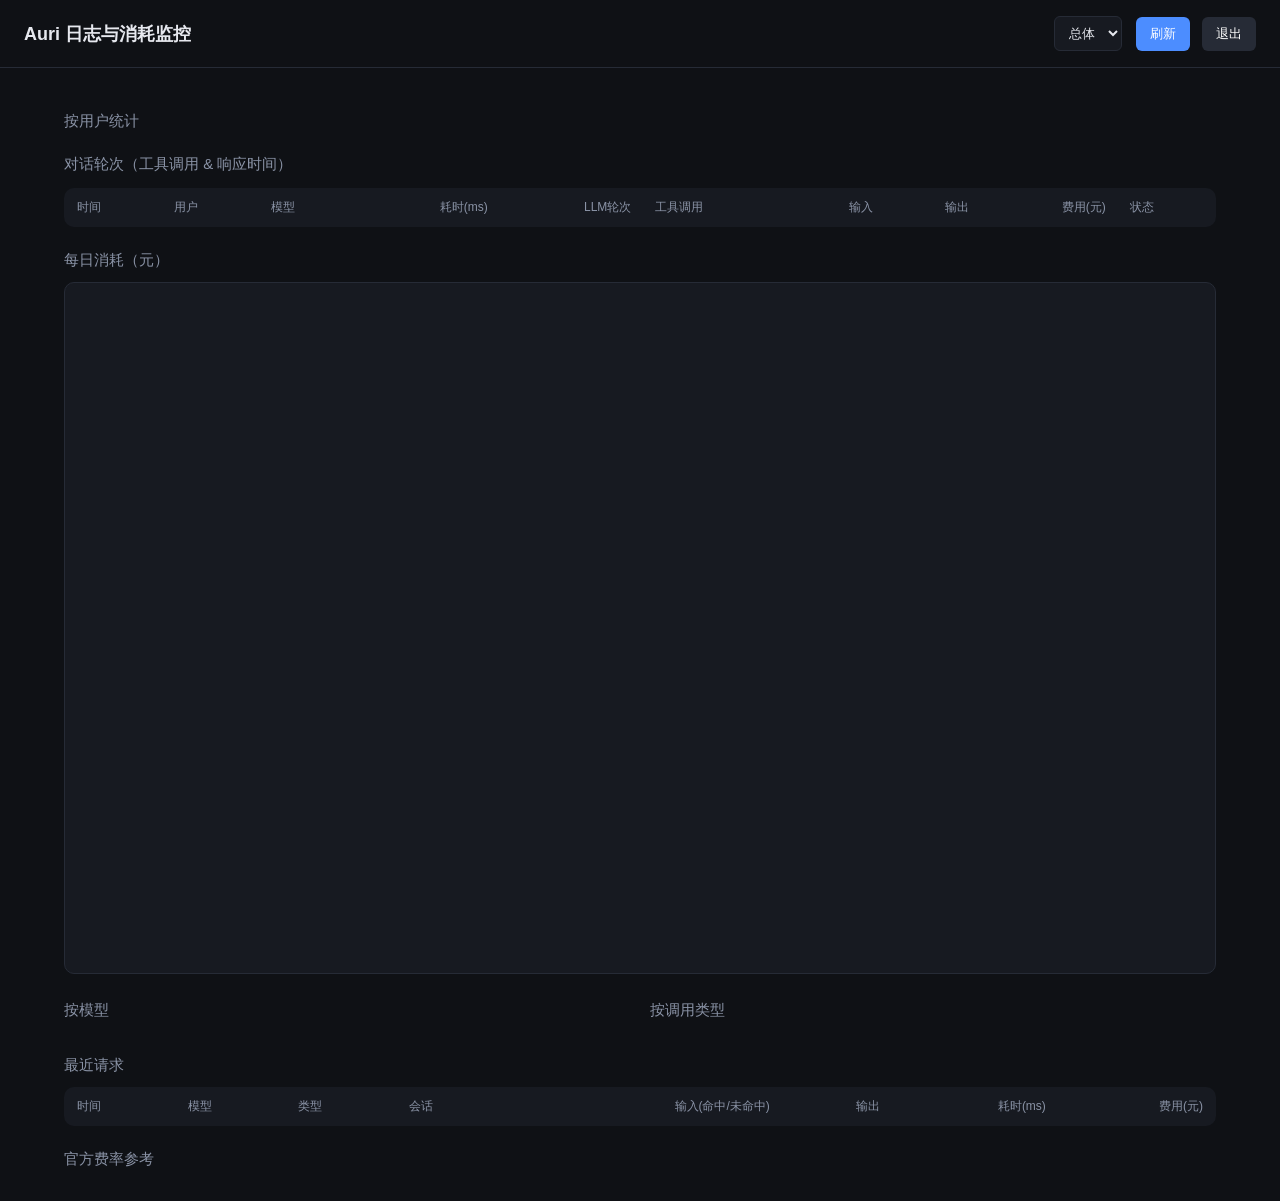
==== server/app/static/admin.html @ c27af817 "Prepare complete Auri server and Android open-source snapshot" ====
<!doctype html>
<html lang="zh-CN">
<head>
<meta charset="utf-8" />
<meta name="viewport" content="width=device-width, initial-scale=1" />
<title>Auri 日志与消耗监控</title>
<style>
  :root {
    --bg: #0f1115;
    --panel: #171a21;
    --border: #262b36;
    --text: #e6e8ee;
    --muted: #8a93a6;
    --accent: #4c8dff;
    --green: #2ecc71;
    --amber: #f1c40f;
    --red: #e74c3c;
  }
  * { box-sizing: border-box; }
  body {
    margin: 0;
    background: var(--bg);
    color: var(--text);
    font-family: -apple-system, "Segoe UI", "Microsoft YaHei", sans-serif;
    font-size: 14px;
  }
  header {
    display: flex;
    align-items: center;
    justify-content: space-between;
    padding: 16px 24px;
    border-bottom: 1px solid var(--border);
  }
  header h1 { margin: 0; font-size: 18px; }
  .muted { color: var(--muted); }
  button {
    background: var(--accent);
    color: #fff;
    border: 0;
    padding: 8px 14px;
    border-radius: 6px;
    cursor: pointer;
  }
  select {
    background: var(--panel);
    color: var(--text);
    border: 1px solid var(--border);
    padding: 8px 10px;
    border-radius: 6px;
    margin-right: 10px;
  }
  .wrap { padding: 20px 24px; max-width: 1200px; margin: 0 auto; }
  .cards { display: grid; grid-template-columns: repeat(auto-fit, minmax(180px, 1fr)); gap: 14px; }
  .card {
    background: var(--panel);
    border: 1px solid var(--border);
    border-radius: 10px;
    padding: 16px;
  }
  .card .label { color: var(--muted); font-size: 12px; margin-bottom: 8px; }
  .card .value { font-size: 24px; font-weight: 600; }
  .card .sub { color: var(--muted); font-size: 12px; margin-top: 6px; }
  section { margin-top: 24px; }
  h2 { font-size: 15px; margin: 0 0 12px; color: var(--muted); font-weight: 500; }
  table { width: 100%; border-collapse: collapse; background: var(--panel); border: 1px solid var(--border); border-radius: 10px; overflow: hidden; }
  th, td { text-align: left; padding: 10px 12px; border-bottom: 1px solid var(--border); font-variant-numeric: tabular-nums; }
  th { color: var(--muted); font-weight: 500; font-size: 12px; }
  tr:last-child td { border-bottom: 0; }
  td.num, th.num { text-align: right; }
  .grid-2 { display: grid; grid-template-columns: 1fr 1fr; gap: 20px; }
  @media (max-width: 800px) { .grid-2 { grid-template-columns: 1fr; } }
  canvas { width: 100%; background: var(--panel); border: 1px solid var(--border); border-radius: 10px; }
  .pill { display: inline-block; padding: 2px 8px; border-radius: 20px; font-size: 12px; background: #1f2530; }
  .pill.chat { background: #14304f; }
  .pill.compression { background: #3a2b12; }
  .pill.consolidation { background: #173a2b; }
</style>
</head>
<body>
<header>
  <h1>Auri 日志与消耗监控</h1>
  <div>
    <select id="user-select"><option value="">总体</option></select>
    <span class="muted" id="generated"></span>
    <button id="refresh">刷新</button>
    <button id="logout" style="background:#262b36;margin-left:8px;">退出</button>
  </div>
</header>

<div class="wrap">
  <div class="cards" id="cards"></div>

  <section>
    <h2>按用户统计</h2>
    <div id="by-user"></div>
  </section>

  <section>
    <h2>对话轮次（工具调用 & 响应时间）</h2>
    <div class="muted" id="turns-summary" style="margin-bottom:10px;"></div>
    <div id="tool-counts" style="margin-bottom:14px;"></div>
    <div style="overflow-x:auto;">
      <table>
        <thead>
          <tr>
            <th>时间</th><th>用户</th><th>模型</th>
            <th class="num">耗时(ms)</th><th class="num">LLM轮次</th>
            <th>工具调用</th><th class="num">输入</th><th class="num">输出</th>
            <th class="num">费用(元)</th><th>状态</th>
          </tr>
        </thead>
        <tbody id="turns-recent"></tbody>
      </table>
    </div>
  </section>

  <section>
    <h2>每日消耗（元）</h2>
    <canvas id="chart" height="180"></canvas>
  </section>

  <section class="grid-2">
    <div>
      <h2>按模型</h2>
      <div id="by-model"></div>
    </div>
    <div>
      <h2>按调用类型</h2>
      <div id="by-kind"></div>
    </div>
  </section>

  <section>
    <h2>最近请求</h2>
    <div style="overflow-x:auto;">
      <table>
        <thead>
          <tr>
            <th>时间</th><th>模型</th><th>类型</th><th>会话</th>
            <th class="num">输入(命中/未命中)</th><th class="num">输出</th>
            <th class="num">耗时(ms)</th><th class="num">费用(元)</th>
          </tr>
        </thead>
        <tbody id="recent"></tbody>
      </table>
    </div>
  </section>

  <section>
    <h2>官方费率参考</h2>
    <div id="pricing"></div>
  </section>
</div>

<script>
async function apiFetch(url, options) {
  const res = await fetch(url, options);
  if (res.status === 401) {
    window.location.href = "/admin/login";
    throw new Error("unauthorized");
  }
  return res;
}

function money(v) {
  if (v === 0) return "¥0";
  const s = v.toFixed(6);
  return "¥" + s.replace(/\.?0+$/, "");
}
function num(v) { return (v ?? 0).toLocaleString("zh-CN"); }
function esc(s) {
  return String(s ?? "").replace(/[&<>"']/g, c => ({ "&":"&amp;","<":"&lt;",">":"&gt;",'"':"&quot;","'":"&#39;" }[c]));
}
let currentUserId = "";

function kindPill(kind) {
  const k = esc(kind || "unknown");
  return `<span class="pill ${k}">${k}</span>`;
}

async function loadUsage() {
  const qs = new URLSearchParams({ days: "30", limit: "200" });
  if (currentUserId) qs.set("user_id", currentUserId);
  const res = await apiFetch("/admin/api/usage?" + qs.toString());
  const data = await res.json();
  const t = data.totals || {};
  document.getElementById("generated").textContent = "生成于 " + (data.generated_at || "");
  document.getElementById("cards").innerHTML = [
    ["累计费用", money(t.cost || 0), "30 天内"],
    ["输入 tokens", num((t.prompt_tokens || 0)), "命中 " + num(t.cached_tokens || 0) + " / 未命中 " + num(t.uncached_tokens || 0)],
    ["输出 tokens", num(t.completion_tokens || 0), ""],
    ["请求次数", num(t.requests || 0), ""],
  ].map(([label, value, sub]) =>
    `<div class="card"><div class="label">${label}</div><div class="value">${value}</div><div class="sub">${sub}</div></div>`
  ).join("");

  document.getElementById("by-model").innerHTML = tableRows(
    ["模型", "请求", "输入", "输出", "费用"],
    (data.by_model || []).map(m => [m.model, num(m.requests), num(m.prompt_tokens), num(m.completion_tokens), money(m.cost)])
  );
  document.getElementById("by-kind").innerHTML = tableRows(
    ["类型", "请求", "费用"],
    (data.by_kind || []).map(k => [k.kind, num(k.requests), money(k.cost)])
  );
  const select = document.getElementById("user-select");
  select.innerHTML = '<option value="">总体</option>' + (data.by_user || []).map(u =>
    `<option value="${esc(u.user_id)}">${esc(u.user_id)}</option>`
  ).join("");
  select.value = currentUserId;
  document.getElementById("by-user").innerHTML = tableRows(
    ["用户", "请求", "输入(命中/未命中)", "输出", "费用"],
    (data.by_user || []).map(u => [u.user_id, num(u.requests), num(u.cached_tokens) + " / " + num(u.uncached_tokens), num(u.completion_tokens), money(u.cost)])
  );
  document.getElementById("recent").innerHTML = (data.recent || []).map(r =>
    `<tr><td>${esc(r.ts)}</td><td>${esc(r.model)}</td><td>${kindPill(r.kind)}</td><td class="muted">${esc(r.session_id || "-")}</td>` +
    `<td class="num">${num(r.cached_tokens)} / ${num(r.uncached_tokens)}</td><td class="num">${num(r.completion_tokens)}</td>` +
    `<td class="num">${r.duration_ms == null ? "-" : Math.round(r.duration_ms)}</td><td class="num">${money(r.cost)}</td></tr>`
  ).join("") || '<tr><td colspan="8" class="muted">暂无数据</td></tr>';

  drawChart(data.daily || []);
}

async function loadTurns() {
  const qs = new URLSearchParams({ days: "30", limit: "100" });
  if (currentUserId) qs.set("user_id", currentUserId);
  const res = await apiFetch("/admin/api/turns?" + qs.toString());
  const data = await res.json();
  const t = data.totals || {};
  document.getElementById("turns-summary").textContent =
    "轮次 " + num(t.turns) + " · 平均耗时 " + Math.round(t.avg_duration_ms) + "ms · 工具调用 " + num(t.tool_calls) + " · 错误 " + num(t.errors);
  document.getElementById("tool-counts").innerHTML = (data.tool_counts || []).map(tc =>
    `<span class="pill">${esc(tc.name)} ×${num(tc.count)}</span> `
  ).join("");
  document.getElementById("turns-recent").innerHTML = (data.recent || []).map(r =>
    `<tr><td>${esc(r.started_at)}</td><td>${esc(r.user_id || "-")}</td><td>${esc(r.model)}</td>` +
    `<td class="num">${r.duration_ms == null ? "-" : Math.round(r.duration_ms)}</td><td class="num">${num(r.llm_calls)}</td>` +
    `<td>${(r.tool_calls || []).map(tc => esc(tc.name) + (tc.error ? "⚠" : "")).join(", ") || "-"}</td>` +
    `<td class="num">${num(r.prompt_tokens)}</td><td class="num">${num(r.completion_tokens)}</td>` +
    `<td class="num">${money(r.cost)}</td><td>${esc(r.status || "-")}</td></tr>`
  ).join("") || '<tr><td colspan="10" class="muted">暂无数据</td></tr>';
}

function tableRows(headers, rows) {
  const head = `<tr>${headers.map(h => `<th>${h}</th>`).join("")}</tr>`;
  const body = rows.map(r => `<tr>${r.map((c, i) => `<td class="${i > 0 ? "num" : ""}">${i === 0 ? esc(c) : c}</td>`).join("")}</tr>`).join("");
  return `<table><thead>${head}</thead><tbody>${body || '<tr><td colspan="'+headers.length+'" class="muted">暂无数据</td></tr>'}</tbody></table>`;
}

function drawChart(daily) {
  const canvas = document.getElementById("chart");
  const dpr = window.devicePixelRatio || 1;
  const rect = canvas.getBoundingClientRect();
  canvas.width = rect.width * dpr;
  canvas.height = 180 * dpr;
  const ctx = canvas.getContext("2d");
  ctx.scale(dpr, dpr);
  const W = rect.width, H = 180;
  ctx.clearRect(0, 0, W, H);
  if (!daily.length) { ctx.fillStyle = "#8a93a6"; ctx.fillText("暂无数据", 16, 30); return; }
  const max = Math.max(...daily.map(d => d.cost), 0.000001);
  const pad = 8, bw = (W - pad * 2) / daily.length;
  ctx.strokeStyle = "#262b36"; ctx.beginPath(); ctx.moveTo(pad, H - 20); ctx.lineTo(W - pad, H - 20); ctx.stroke();
  daily.forEach((d, i) => {
    const h = Math.max(1, (d.cost / max) * (H - 40));
    const x = pad + i * bw;
    ctx.fillStyle = "#4c8dff";
    ctx.fillRect(x, H - 20 - h, Math.max(2, bw - 2), h);
  });
}

async function loadPricing() {
  const res = await apiFetch("/admin/api/pricing");
  const data = await res.json();
  const p = data.pricing || {};
  const models = Object.keys(p);
  const rows = [["模型", "输入(命中) 峰/闲", "输入(未命中) 峰/闲", "输出 峰/闲"]];
  models.forEach(m => {
    const r = p[m];
    rows.push([m,
      r.cache_hit.peak + " / " + r.cache_hit.offpeak,
      r.cache_miss.peak + " / " + r.cache_miss.offpeak,
      r.output.peak + " / " + r.output.offpeak]);
  });
  document.getElementById("pricing").innerHTML =
    tableRows(rows[0], rows.slice(1)) + `<p class="muted">单位：${data.unit}；${data.peak_hours}</p>`;
}

document.getElementById("refresh").onclick = () => { loadUsage(); loadTurns(); };
document.getElementById("user-select").onchange = (e) => { currentUserId = e.target.value; loadUsage(); loadTurns(); };
document.getElementById("logout").onclick = async () => {
  await fetch("/admin/logout", { method: "POST" });
  window.location.href = "/admin/login";
};
loadUsage();
loadTurns();
loadPricing();
setInterval(() => { loadUsage(); loadTurns(); }, 30000);
</script>
</body>
</html>
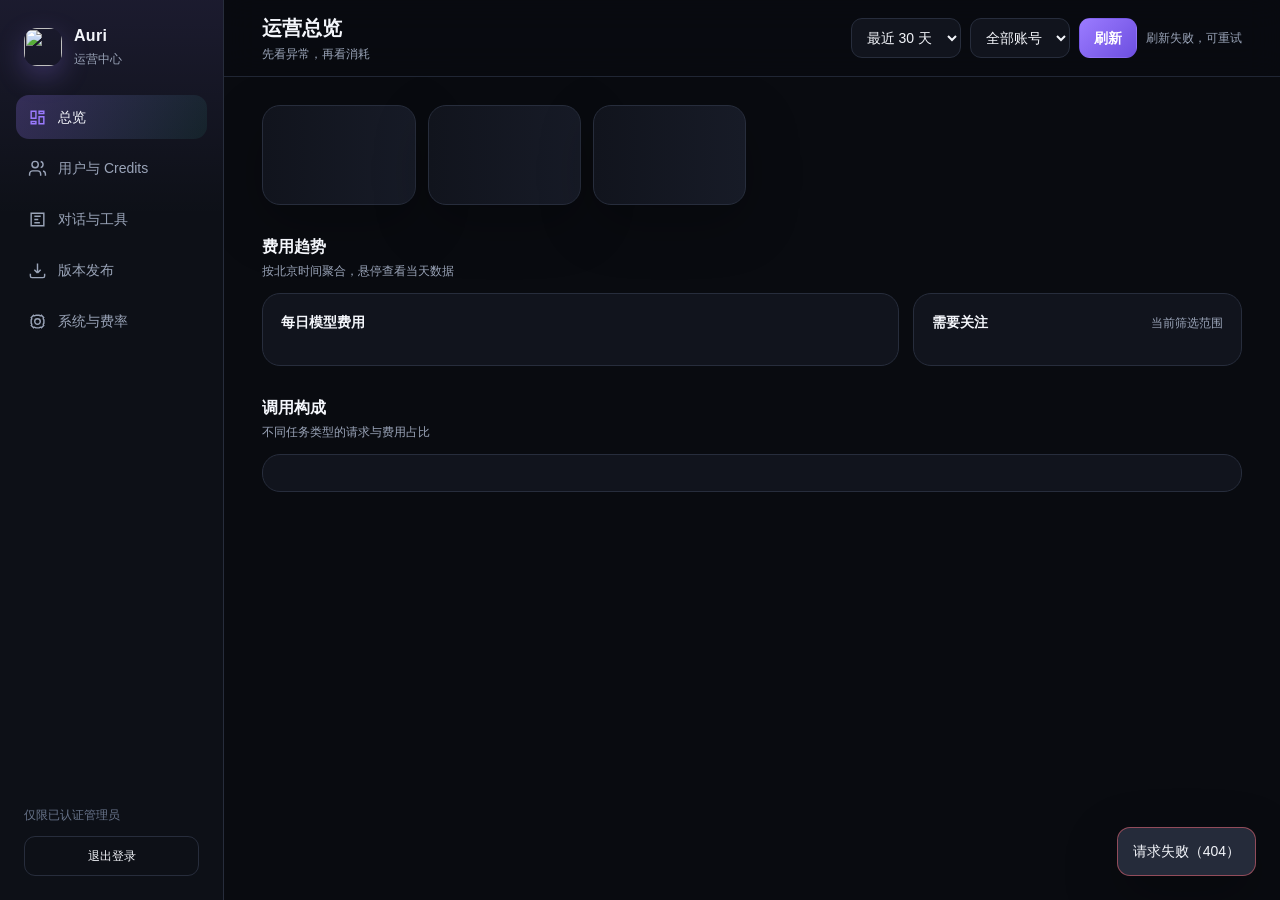
==== commit ddf3d810: "Update admin operations center" ====
--- a/server/app/static/admin.html
+++ b/server/app/static/admin.html
@@ -3,298 +3,149 @@
 <head>
 <meta charset="utf-8" />
 <meta name="viewport" content="width=device-width, initial-scale=1" />
-<title>Auri 日志与消耗监控</title>
+<meta name="robots" content="noindex,nofollow" />
+<link rel="icon" href="/static/site/assets/auri-icon.png" />
+<title>Auri 运营中心</title>
 <style>
-  :root {
-    --bg: #0f1115;
-    --panel: #171a21;
-    --border: #262b36;
-    --text: #e6e8ee;
-    --muted: #8a93a6;
-    --accent: #4c8dff;
-    --green: #2ecc71;
-    --amber: #f1c40f;
-    --red: #e74c3c;
-  }
-  * { box-sizing: border-box; }
-  body {
-    margin: 0;
-    background: var(--bg);
-    color: var(--text);
-    font-family: -apple-system, "Segoe UI", "Microsoft YaHei", sans-serif;
-    font-size: 14px;
-  }
-  header {
-    display: flex;
-    align-items: center;
-    justify-content: space-between;
-    padding: 16px 24px;
-    border-bottom: 1px solid var(--border);
-  }
-  header h1 { margin: 0; font-size: 18px; }
-  .muted { color: var(--muted); }
-  button {
-    background: var(--accent);
-    color: #fff;
-    border: 0;
-    padding: 8px 14px;
-    border-radius: 6px;
-    cursor: pointer;
-  }
-  select {
-    background: var(--panel);
-    color: var(--text);
-    border: 1px solid var(--border);
-    padding: 8px 10px;
-    border-radius: 6px;
-    margin-right: 10px;
-  }
-  .wrap { padding: 20px 24px; max-width: 1200px; margin: 0 auto; }
-  .cards { display: grid; grid-template-columns: repeat(auto-fit, minmax(180px, 1fr)); gap: 14px; }
-  .card {
-    background: var(--panel);
-    border: 1px solid var(--border);
-    border-radius: 10px;
-    padding: 16px;
-  }
-  .card .label { color: var(--muted); font-size: 12px; margin-bottom: 8px; }
-  .card .value { font-size: 24px; font-weight: 600; }
-  .card .sub { color: var(--muted); font-size: 12px; margin-top: 6px; }
-  section { margin-top: 24px; }
-  h2 { font-size: 15px; margin: 0 0 12px; color: var(--muted); font-weight: 500; }
-  table { width: 100%; border-collapse: collapse; background: var(--panel); border: 1px solid var(--border); border-radius: 10px; overflow: hidden; }
-  th, td { text-align: left; padding: 10px 12px; border-bottom: 1px solid var(--border); font-variant-numeric: tabular-nums; }
-  th { color: var(--muted); font-weight: 500; font-size: 12px; }
-  tr:last-child td { border-bottom: 0; }
-  td.num, th.num { text-align: right; }
-  .grid-2 { display: grid; grid-template-columns: 1fr 1fr; gap: 20px; }
-  @media (max-width: 800px) { .grid-2 { grid-template-columns: 1fr; } }
-  canvas { width: 100%; background: var(--panel); border: 1px solid var(--border); border-radius: 10px; }
-  .pill { display: inline-block; padding: 2px 8px; border-radius: 20px; font-size: 12px; background: #1f2530; }
-  .pill.chat { background: #14304f; }
-  .pill.compression { background: #3a2b12; }
-  .pill.consolidation { background: #173a2b; }
+  :root { color-scheme:dark; --bg:#090b10; --surface:#11141d; --surface-2:#171b27; --surface-3:#1d2230; --border:#272d3c; --text:#f4f6fb; --muted:#9aa4b8; --dim:#69758c; --primary:#9b7bff; --primary-2:#6d4fe0; --green:#36d2aa; --amber:#f4b95f; --red:#ff6f7d; --shadow:0 18px 54px rgba(0,0,0,.26); --radius:18px; }
+  * { box-sizing:border-box; }
+  html,body { margin:0; min-height:100%; background:var(--bg); color:var(--text); }
+  body { font:14px/1.5 -apple-system,BlinkMacSystemFont,"Segoe UI","Microsoft YaHei",sans-serif; }
+  button,input,select,textarea { font:inherit; color:var(--text); }
+  button:focus-visible,select:focus-visible,input:focus-visible,textarea:focus-visible { outline:2px solid var(--primary); outline-offset:2px; }
+  .app { min-height:100vh; display:grid; grid-template-columns:224px minmax(0,1fr); }
+  .sidebar { position:sticky; top:0; height:100vh; padding:24px 16px; border-right:1px solid var(--border); background:linear-gradient(180deg,rgba(155,123,255,.1),transparent 24%),#0d1017; display:flex; flex-direction:column; z-index:10; }
+  .brand { display:flex; align-items:center; gap:12px; padding:0 8px 26px; }
+  .brand-mark { width:38px; height:38px; border-radius:13px; display:block; object-fit:cover; box-shadow:0 10px 28px rgba(155,123,255,.28); }
+  .brand strong { display:block; font-size:16px; letter-spacing:.02em; } .brand span { color:var(--muted); font-size:12px; }
+  .nav { display:grid; gap:7px; }
+  .nav-button { appearance:none; border:0; background:transparent; color:var(--muted); min-height:44px; width:100%; border-radius:13px; padding:10px 12px; display:flex; align-items:center; gap:11px; cursor:pointer; text-align:left; }
+  .nav-button svg { width:19px; height:19px; stroke:currentColor; fill:none; stroke-width:1.8; }
+  .nav-button:hover { background:var(--surface-2); color:var(--text); }
+  .nav-button.active { color:var(--text); background:linear-gradient(110deg,rgba(155,123,255,.24),rgba(54,210,170,.08)); } .nav-button.active svg { color:var(--primary); }
+  .sidebar-foot { margin-top:auto; display:grid; gap:12px; padding:16px 8px 0; color:var(--dim); font-size:12px; }
+  .logout { border:1px solid var(--border); background:transparent; border-radius:11px; min-height:40px; cursor:pointer; }
+  .main { min-width:0; }
+  .topbar { position:sticky; top:0; z-index:8; min-height:72px; padding:13px clamp(18px,3vw,40px); border-bottom:1px solid rgba(39,45,60,.82); background:rgba(9,11,16,.88); backdrop-filter:blur(16px); display:flex; align-items:center; justify-content:space-between; gap:20px; }
+  .page-heading h1 { margin:0; font-size:20px; letter-spacing:-.01em; } .page-heading p { margin:2px 0 0; color:var(--muted); font-size:12px; }
+  .global-controls { display:flex; align-items:center; justify-content:flex-end; gap:9px; min-width:0; }
+  select,input[type="text"],input[type="number"],input[type="url"],input[type="file"],textarea { border:1px solid var(--border); background:var(--surface); border-radius:11px; min-height:40px; padding:8px 11px; }
+  select { max-width:280px; }
+  .button { border:1px solid transparent; border-radius:11px; min-height:40px; padding:8px 14px; cursor:pointer; background:linear-gradient(135deg,var(--primary),var(--primary-2)); color:white; font-weight:650; }
+  .button.secondary { background:var(--surface-2); border-color:var(--border); font-weight:550; } .button.danger { background:rgba(255,111,125,.12); border-color:rgba(255,111,125,.35); color:#ffc2c8; } .button:disabled { opacity:.5; cursor:not-allowed; }
+  .refresh-state { color:var(--muted); font-size:12px; white-space:nowrap; }
+  .content { padding:28px clamp(18px,3vw,40px) 60px; max-width:1680px; margin:0 auto; }
+  .page { display:none; } .page.active { display:block; }
+  .section-head { display:flex; justify-content:space-between; align-items:end; gap:16px; margin:30px 0 13px; } .section-head:first-child { margin-top:0; }
+  h2 { margin:0; font-size:16px; } .section-head p { margin:3px 0 0; color:var(--muted); font-size:12px; }
+  .metric-grid { display:grid; grid-template-columns:repeat(6,minmax(145px,1fr)); gap:12px; }
+  .metric { min-width:0; padding:17px; background:linear-gradient(145deg,var(--surface-2),var(--surface)); border:1px solid var(--border); border-radius:var(--radius); box-shadow:var(--shadow); }
+  .metric .label { color:var(--muted); font-size:12px; } .metric .value { margin-top:9px; font-size:clamp(21px,2vw,28px); line-height:1.1; font-weight:760; letter-spacing:-.025em; } .metric .sub { min-height:18px; margin-top:8px; color:var(--dim); font-size:12px; }
+  .metric.good .value { color:var(--green); } .metric.warn .value { color:var(--amber); } .metric.bad .value { color:var(--red); }
+  .dashboard-grid { display:grid; grid-template-columns:minmax(0,1.65fr) minmax(280px,.85fr); gap:14px; }
+  .panel { background:var(--surface); border:1px solid var(--border); border-radius:var(--radius); overflow:hidden; } .panel-body { padding:18px; }
+  .panel-title { display:flex; align-items:center; justify-content:space-between; gap:12px; margin-bottom:14px; } .panel-title strong { font-size:14px; } .panel-title span { color:var(--muted); font-size:12px; }
+  .chart { width:100%; min-height:250px; display:block; } .chart text { fill:var(--dim); font-size:11px; } .chart .grid-line { stroke:var(--border); stroke-width:1; } .chart .area { fill:url(#chart-gradient); } .chart .line { fill:none; stroke:var(--primary); stroke-width:3; stroke-linecap:round; stroke-linejoin:round; } .chart .point { fill:var(--surface); stroke:var(--green); stroke-width:2; }
+  .attention-list { display:grid; gap:9px; } .attention { display:flex; gap:10px; align-items:flex-start; padding:12px; background:var(--surface-2); border:1px solid var(--border); border-radius:13px; }
+  .attention-dot { width:8px; height:8px; border-radius:50%; margin-top:6px; background:var(--green); flex:0 0 auto; } .attention.warn .attention-dot { background:var(--amber); } .attention.bad .attention-dot { background:var(--red); }
+  .attention strong { display:block; font-size:13px; } .attention small { color:var(--muted); }
+  .bars { display:grid; gap:12px; } .bar-row { display:grid; grid-template-columns:minmax(120px,1fr) 2fr auto; gap:10px; align-items:center; } .bar-track { height:7px; border-radius:999px; background:var(--surface-3); overflow:hidden; } .bar-fill { height:100%; border-radius:inherit; background:linear-gradient(90deg,var(--primary),var(--green)); } .bar-row small { color:var(--muted); }
+  .filters { display:grid; grid-template-columns:repeat(6,minmax(120px,1fr)); gap:9px; padding:14px; background:var(--surface); border:1px solid var(--border); border-radius:16px; margin-bottom:13px; } .filters .wide { grid-column:span 2; }
+  .filters > * { min-width:0; width:100%; }
+  .segmented { display:inline-flex; padding:4px; border:1px solid var(--border); background:var(--surface); border-radius:12px; } .segment { min-height:34px; border:0; border-radius:8px; padding:5px 12px; background:transparent; color:var(--muted); cursor:pointer; } .segment.active { background:var(--surface-3); color:var(--text); }
+  .table-wrap { overflow:auto; border:1px solid var(--border); border-radius:16px; background:var(--surface); } table { width:100%; border-collapse:separate; border-spacing:0; min-width:780px; }
+  th,td { padding:11px 13px; border-bottom:1px solid var(--border); text-align:left; vertical-align:top; font-variant-numeric:tabular-nums; } th { position:sticky; top:0; z-index:1; background:var(--surface-2); color:var(--muted); font-size:11px; font-weight:650; } tbody tr:last-child td { border-bottom:0; } tbody tr:hover td { background:rgba(155,123,255,.035); }
+  td.num,th.num { text-align:right; } .mono { font-family:"SFMono-Regular",Consolas,monospace; font-size:12px; }
+  .status { display:inline-flex; align-items:center; gap:6px; border-radius:999px; padding:3px 8px; background:var(--surface-3); color:var(--muted); font-size:11px; } .status.good { color:#92efd6; background:rgba(54,210,170,.1); } .status.bad { color:#ffc2c8; background:rgba(255,111,125,.11); } .status.warn { color:#ffdb9e; background:rgba(244,185,95,.11); }
+  .pill { display:inline-flex; margin:1px 3px 1px 0; border-radius:999px; padding:2px 7px; background:var(--surface-3); color:#cbd3e2; font-size:11px; } .row-button { border:0; background:transparent; color:var(--primary); cursor:pointer; padding:0; }
+  .mobile-cards { display:none; } .mobile-card { padding:14px; border:1px solid var(--border); border-radius:15px; background:var(--surface); } .mobile-card+.mobile-card { margin-top:9px; } .mobile-card .title { font-weight:650; overflow-wrap:anywhere; }
+  .kv { display:grid; grid-template-columns:repeat(2,minmax(0,1fr)); gap:10px; margin-top:12px; } .kv span { color:var(--muted); font-size:11px; display:block; } .kv strong { font-size:13px; overflow-wrap:anywhere; }
+  .pagination { display:flex; align-items:center; justify-content:flex-end; gap:10px; margin-top:12px; color:var(--muted); }
+  .form-grid { display:grid; grid-template-columns:repeat(2,minmax(0,1fr)); gap:14px; } .field { display:grid; gap:6px; } .field.full { grid-column:1/-1; } .field label { color:var(--muted); font-size:12px; } textarea { min-height:130px; resize:vertical; } .checkbox { display:flex; align-items:center; gap:9px; min-height:40px; }
+  .release-actions { display:flex; flex-wrap:wrap; gap:9px; margin-top:16px; } .release-summary { display:grid; grid-template-columns:repeat(3,minmax(0,1fr)); gap:10px; margin-bottom:18px; } .release-item { padding:13px; border-radius:13px; background:var(--surface-2); border:1px solid var(--border); min-width:0; } .release-item span { display:block; color:var(--muted); font-size:11px; } .release-item strong { display:block; margin-top:5px; overflow-wrap:anywhere; }
+  .system-grid { display:grid; grid-template-columns:repeat(2,minmax(0,1fr)); gap:14px; } .status-grid { display:grid; grid-template-columns:repeat(3,minmax(0,1fr)); gap:9px; } .status-tile { padding:12px; border-radius:13px; background:var(--surface-2); border:1px solid var(--border); } .status-tile span { color:var(--muted); font-size:11px; } .status-tile strong { display:block; margin-top:4px; } .status-tile small { color:var(--dim); display:block; margin-top:3px; }
+  .toast { position:fixed; right:24px; bottom:24px; z-index:50; max-width:min(420px,calc(100vw - 32px)); padding:13px 15px; background:#252b3a; border:1px solid var(--border); border-radius:13px; box-shadow:var(--shadow); display:none; } .toast.show { display:block; } .toast.bad { border-color:rgba(255,111,125,.5); }
+  .empty { padding:28px; text-align:center; color:var(--muted); } .skeleton { min-height:100px; background:linear-gradient(90deg,var(--surface),var(--surface-2),var(--surface)); background-size:200% 100%; animation:shimmer 1.3s infinite; } @keyframes shimmer { to { background-position:-200% 0; } }
+  @media (max-width:1180px) { .metric-grid { grid-template-columns:repeat(3,minmax(0,1fr)); } .filters { grid-template-columns:repeat(3,minmax(0,1fr)); } }
+  @media (max-width:820px) { .app { display:block; } .sidebar { position:sticky; height:auto; padding:10px 14px 0; border-right:0; border-bottom:1px solid var(--border); } .brand { padding:0 4px 9px; } .brand-mark { width:34px; height:34px; } .brand span { display:none; } .nav { display:flex; gap:5px; overflow-x:auto; padding-bottom:9px; scrollbar-width:none; } .nav::-webkit-scrollbar { display:none; } .nav-button { width:auto; min-width:max-content; padding:8px 11px; min-height:40px; } .sidebar-foot { display:none; } .topbar { position:relative; min-height:0; padding:13px 16px; display:block; } .page-heading { margin-bottom:11px; } .global-controls { display:grid; grid-template-columns:1fr 1fr auto; justify-content:stretch; } .global-controls select { width:100%; max-width:none; } .refresh-state { grid-column:1/-1; } .content { padding:20px 16px 46px; } .dashboard-grid,.system-grid { grid-template-columns:1fr; } .form-grid { grid-template-columns:1fr; } .field.full { grid-column:auto; } .release-summary { grid-template-columns:1fr; } }
+  @media (max-width:620px) { .metric-grid { grid-template-columns:repeat(2,minmax(0,1fr)); } .metric { padding:14px; } .metric .value { font-size:22px; } .filters { grid-template-columns:1fr 1fr; } .filters .wide { grid-column:1/-1; } .desktop-table { display:none; } .mobile-cards { display:block; } .status-grid { grid-template-columns:repeat(2,minmax(0,1fr)); } .bar-row { grid-template-columns:minmax(90px,1fr) 1.4fr auto; } }
+  @media (max-width:390px) { .global-controls { grid-template-columns:1fr 1fr; } .global-controls .button { grid-column:1/-1; } }
 </style>
 </head>
 <body>
-<header>
-  <h1>Auri 日志与消耗监控</h1>
-  <div>
-    <select id="user-select"><option value="">总体</option></select>
-    <span class="muted" id="generated"></span>
-    <button id="refresh">刷新</button>
-    <button id="logout" style="background:#262b36;margin-left:8px;">退出</button>
-  </div>
-</header>
-
-<div class="wrap">
-  <div class="cards" id="cards"></div>
-
-  <section>
-    <h2>按用户统计</h2>
-    <div id="by-user"></div>
-  </section>
-
-  <section>
-    <h2>对话轮次（工具调用 & 响应时间）</h2>
-    <div class="muted" id="turns-summary" style="margin-bottom:10px;"></div>
-    <div id="tool-counts" style="margin-bottom:14px;"></div>
-    <div style="overflow-x:auto;">
-      <table>
-        <thead>
-          <tr>
-            <th>时间</th><th>用户</th><th>模型</th>
-            <th class="num">耗时(ms)</th><th class="num">LLM轮次</th>
-            <th>工具调用</th><th class="num">输入</th><th class="num">输出</th>
-            <th class="num">费用(元)</th><th>状态</th>
-          </tr>
-        </thead>
-        <tbody id="turns-recent"></tbody>
-      </table>
+<div class="app">
+  <aside class="sidebar">
+    <div class="brand"><img class="brand-mark" src="/static/site/assets/auri-icon.png" alt="" width="38" height="38" /><div><strong>Auri</strong><span>运营中心</span></div></div>
+    <nav class="nav" aria-label="后台导航">
+      <button class="nav-button active" data-page="overview"><svg viewBox="0 0 24 24"><path d="M4 13h6V4H4zm10 7h6V11h-6zM4 20h6v-3H4zm10-13h6V4h-6z"/></svg>总览</button>
+      <button class="nav-button" data-page="users"><svg viewBox="0 0 24 24"><path d="M16 21v-2a4 4 0 0 0-4-4H6a4 4 0 0 0-4 4v2M9 11a4 4 0 1 0 0-8 4 4 0 0 0 0 8zm13 10v-2a4 4 0 0 0-3-3.87M16 3.13a4 4 0 0 1 0 7.75"/></svg>用户与 Credits</button>
+      <button class="nav-button" data-page="calls"><svg viewBox="0 0 24 24"><path d="M4 4h16v16H4zM8 8h8M8 12h5M8 16h7"/></svg>对话与工具</button>
+      <button class="nav-button" data-page="release"><svg viewBox="0 0 24 24"><path d="M12 3v12m0 0 4-4m-4 4-4-4M5 21h14a2 2 0 0 0 2-2v-3M3 16v3a2 2 0 0 0 2 2"/></svg>版本发布</button>
+      <button class="nav-button" data-page="system"><svg viewBox="0 0 24 24"><path d="M12 15.5a3.5 3.5 0 1 0 0-7 3.5 3.5 0 0 0 0 7zM19.4 15a1.7 1.7 0 0 0 .34 1.88l.06.06-2.83 2.83-.06-.06A1.7 1.7 0 0 0 15 19.4a1.7 1.7 0 0 0-1 .6v.08H10V20a1.7 1.7 0 0 0-1-.6 1.7 1.7 0 0 0-1.88.34l-.06.06-2.83-2.83.06-.06A1.7 1.7 0 0 0 4.6 15a1.7 1.7 0 0 0-.6-1H4v-4h.08a1.7 1.7 0 0 0 .52-1 1.7 1.7 0 0 0-.34-1.88l-.06-.06 2.83-2.83.06.06A1.7 1.7 0 0 0 9 4.6a1.7 1.7 0 0 0 1-.6V4h4v.08a1.7 1.7 0 0 0 1 .52 1.7 1.7 0 0 0 1.88-.34l.06-.06 2.83 2.83-.06.06A1.7 1.7 0 0 0 19.4 9c.08.38.28.73.6 1h.08v4H20a1.7 1.7 0 0 0-.6 1z"/></svg>系统与费率</button>
+    </nav>
+    <div class="sidebar-foot"><span>仅限已认证管理员</span><button class="logout" id="logout">退出登录</button></div>
+  </aside>
+  <main class="main">
+    <header class="topbar"><div class="page-heading"><h1 id="page-title">运营总览</h1><p id="page-subtitle">先看异常，再看消耗</p></div><div class="global-controls"><select id="days" aria-label="统计周期"><option value="1">今天</option><option value="7">最近 7 天</option><option value="30" selected>最近 30 天</option><option value="90">最近 90 天</option><option value="365">最近一年</option></select><select id="user-select" aria-label="筛选账号"><option value="">全部账号</option></select><button class="button" id="refresh">刷新</button><span class="refresh-state" id="generated">等待加载</span></div></header>
+    <div class="content">
+      <section class="page active" id="page-overview">
+        <div class="metric-grid" id="metrics"><div class="metric skeleton"></div><div class="metric skeleton"></div><div class="metric skeleton"></div></div>
+        <div class="section-head"><div><h2>费用趋势</h2><p>按北京时间聚合，悬停查看当天数据</p></div></div>
+        <div class="dashboard-grid"><div class="panel"><div class="panel-body"><div class="panel-title"><strong>每日模型费用</strong><span id="chart-total"></span></div><div id="chart"></div></div></div><div class="panel"><div class="panel-body"><div class="panel-title"><strong>需要关注</strong><span>当前筛选范围</span></div><div class="attention-list" id="attention"></div></div></div></div>
+        <div class="section-head"><div><h2>调用构成</h2><p>不同任务类型的请求与费用占比</p></div></div><div class="panel"><div class="panel-body"><div class="bars" id="kind-bars"></div></div></div>
+      </section>
+      <section class="page" id="page-users"><div class="section-head"><div><h2>用户与 Credits</h2><p>完整账号显示；余额读取不会创建或修改账本</p></div></div><div class="table-wrap desktop-table"><table><thead><tr><th>账号</th><th class="num">Credits</th><th class="num">请求</th><th class="num">输入（命中 / 未命中）</th><th class="num">输出</th><th class="num">费用</th><th class="num">已支付</th><th>余额更新</th></tr></thead><tbody id="users-body"></tbody></table></div><div class="mobile-cards" id="users-cards"></div></section>
+      <section class="page" id="page-calls">
+        <div class="section-head"><div><h2>对话与工具</h2><p>筛选失败、慢请求和具体工具调用</p></div><div class="segmented"><button class="segment active" data-call-view="turns">对话轮次</button><button class="segment" data-call-view="requests">LLM 请求</button></div></div>
+        <div class="filters"><input class="wide" id="call-query" type="text" placeholder="搜索账号、会话、模型或工具" aria-label="关键字" /><select id="call-model" aria-label="模型"><option value="">全部模型</option></select><select id="call-kind" aria-label="调用类型"><option value="">全部类型</option></select><select id="call-status" aria-label="状态"><option value="">全部状态</option></select><select id="call-tool" aria-label="工具"><option value="">全部工具</option></select><select id="call-speed" aria-label="耗时"><option value="">全部耗时</option><option value="10000">≥ 10 秒</option><option value="30000">≥ 30 秒</option></select><button class="button secondary" id="clear-filters">清除筛选</button></div>
+        <div id="turns-view"><div class="table-wrap desktop-table"><table><thead><tr><th>时间</th><th>账号</th><th>模型</th><th class="num">耗时</th><th class="num">LLM</th><th>工具</th><th class="num">输入</th><th class="num">输出</th><th class="num">费用</th><th>状态</th><th></th></tr></thead><tbody id="turns-body"></tbody></table></div><div class="mobile-cards" id="turns-cards"></div><div class="pagination" id="turns-pagination"></div></div>
+        <div id="requests-view" hidden><div class="table-wrap desktop-table"><table><thead><tr><th>时间</th><th>账号</th><th>模型</th><th>类型</th><th>会话</th><th class="num">输入（命中 / 未命中）</th><th class="num">输出</th><th class="num">耗时</th><th class="num">费用</th></tr></thead><tbody id="requests-body"></tbody></table></div><div class="mobile-cards" id="requests-cards"></div><div class="pagination" id="requests-pagination"></div></div>
+      </section>
+      <section class="page" id="page-release"><div class="section-head"><div><h2>版本发布</h2><p>上传、保存元数据和推送是三个独立步骤</p></div></div><div class="panel"><div class="panel-body"><div class="release-summary" id="release-summary"></div><div class="form-grid"><div class="field"><label for="version-code">Version code</label><input id="version-code" type="number" min="1" /></div><div class="field"><label for="version-name">Version name</label><input id="version-name" type="text" /></div><div class="field full"><label for="download-url">下载地址（留空使用默认不可变地址）</label><input id="download-url" type="url" /></div><div class="field full"><label for="changelog">更新说明</label><textarea id="changelog"></textarea></div><label class="checkbox"><input id="force-update" type="checkbox" /> 强制更新</label><div class="field full"><label for="apk-file">候选 APK（选择文件不会自动上传）</label><input id="apk-file" type="file" accept=".apk,application/vnd.android.package-archive" /></div></div><div class="release-actions"><button class="button secondary" id="upload-apk">上传候选 APK</button><button class="button" id="save-release">保存版本元数据</button><button class="button danger" id="push-release">发送更新检查</button></div></div></div></section>
+      <section class="page" id="page-system"><div class="system-grid"><div><div class="section-head"><div><h2>运行状态</h2><p>进程、配置与后台调度器</p></div></div><div class="panel"><div class="panel-body"><div class="status-grid" id="system-status"></div></div></div></div><div><div class="section-head"><div><h2>日志文件</h2><p>只展示体积和最近更新时间</p></div></div><div class="panel"><div class="panel-body"><div class="status-grid" id="log-status"></div></div></div></div></div><div class="section-head"><div><h2>官方费率参考</h2><p id="pricing-note"></p></div></div><div class="table-wrap"><table><thead><tr><th>模型</th><th class="num">输入命中 峰 / 闲</th><th class="num">输入未命中 峰 / 闲</th><th class="num">输出 峰 / 闲</th></tr></thead><tbody id="pricing-body"></tbody></table></div></section>
     </div>
-  </section>
-
-  <section>
-    <h2>每日消耗（元）</h2>
-    <canvas id="chart" height="180"></canvas>
-  </section>
-
-  <section class="grid-2">
-    <div>
-      <h2>按模型</h2>
-      <div id="by-model"></div>
-    </div>
-    <div>
-      <h2>按调用类型</h2>
-      <div id="by-kind"></div>
-    </div>
-  </section>
-
-  <section>
-    <h2>最近请求</h2>
-    <div style="overflow-x:auto;">
-      <table>
-        <thead>
-          <tr>
-            <th>时间</th><th>模型</th><th>类型</th><th>会话</th>
-            <th class="num">输入(命中/未命中)</th><th class="num">输出</th>
-            <th class="num">耗时(ms)</th><th class="num">费用(元)</th>
-          </tr>
-        </thead>
-        <tbody id="recent"></tbody>
-      </table>
-    </div>
-  </section>
-
-  <section>
-    <h2>官方费率参考</h2>
-    <div id="pricing"></div>
-  </section>
+  </main>
 </div>
-
+<div class="toast" id="toast" role="status" aria-live="polite"></div>
 <script>
-async function apiFetch(url, options) {
-  const res = await fetch(url, options);
-  if (res.status === 401) {
-    window.location.href = "/admin/login";
-    throw new Error("unauthorized");
-  }
-  return res;
-}
-
-function money(v) {
-  if (v === 0) return "¥0";
-  const s = v.toFixed(6);
-  return "¥" + s.replace(/\.?0+$/, "");
-}
-function num(v) { return (v ?? 0).toLocaleString("zh-CN"); }
-function esc(s) {
-  return String(s ?? "").replace(/[&<>"']/g, c => ({ "&":"&amp;","<":"&lt;",">":"&gt;",'"':"&quot;","'":"&#39;" }[c]));
-}
-let currentUserId = "";
-
-function kindPill(kind) {
-  const k = esc(kind || "unknown");
-  return `<span class="pill ${k}">${k}</span>`;
-}
-
-async function loadUsage() {
-  const qs = new URLSearchParams({ days: "30", limit: "200" });
-  if (currentUserId) qs.set("user_id", currentUserId);
-  const res = await apiFetch("/admin/api/usage?" + qs.toString());
-  const data = await res.json();
-  const t = data.totals || {};
-  document.getElementById("generated").textContent = "生成于 " + (data.generated_at || "");
-  document.getElementById("cards").innerHTML = [
-    ["累计费用", money(t.cost || 0), "30 天内"],
-    ["输入 tokens", num((t.prompt_tokens || 0)), "命中 " + num(t.cached_tokens || 0) + " / 未命中 " + num(t.uncached_tokens || 0)],
-    ["输出 tokens", num(t.completion_tokens || 0), ""],
-    ["请求次数", num(t.requests || 0), ""],
-  ].map(([label, value, sub]) =>
-    `<div class="card"><div class="label">${label}</div><div class="value">${value}</div><div class="sub">${sub}</div></div>`
-  ).join("");
-
-  document.getElementById("by-model").innerHTML = tableRows(
-    ["模型", "请求", "输入", "输出", "费用"],
-    (data.by_model || []).map(m => [m.model, num(m.requests), num(m.prompt_tokens), num(m.completion_tokens), money(m.cost)])
-  );
-  document.getElementById("by-kind").innerHTML = tableRows(
-    ["类型", "请求", "费用"],
-    (data.by_kind || []).map(k => [k.kind, num(k.requests), money(k.cost)])
-  );
-  const select = document.getElementById("user-select");
-  select.innerHTML = '<option value="">总体</option>' + (data.by_user || []).map(u =>
-    `<option value="${esc(u.user_id)}">${esc(u.user_id)}</option>`
-  ).join("");
-  select.value = currentUserId;
-  document.getElementById("by-user").innerHTML = tableRows(
-    ["用户", "请求", "输入(命中/未命中)", "输出", "费用"],
-    (data.by_user || []).map(u => [u.user_id, num(u.requests), num(u.cached_tokens) + " / " + num(u.uncached_tokens), num(u.completion_tokens), money(u.cost)])
-  );
-  document.getElementById("recent").innerHTML = (data.recent || []).map(r =>
-    `<tr><td>${esc(r.ts)}</td><td>${esc(r.model)}</td><td>${kindPill(r.kind)}</td><td class="muted">${esc(r.session_id || "-")}</td>` +
-    `<td class="num">${num(r.cached_tokens)} / ${num(r.uncached_tokens)}</td><td class="num">${num(r.completion_tokens)}</td>` +
-    `<td class="num">${r.duration_ms == null ? "-" : Math.round(r.duration_ms)}</td><td class="num">${money(r.cost)}</td></tr>`
-  ).join("") || '<tr><td colspan="8" class="muted">暂无数据</td></tr>';
-
-  drawChart(data.daily || []);
-}
-
-async function loadTurns() {
-  const qs = new URLSearchParams({ days: "30", limit: "100" });
-  if (currentUserId) qs.set("user_id", currentUserId);
-  const res = await apiFetch("/admin/api/turns?" + qs.toString());
-  const data = await res.json();
-  const t = data.totals || {};
-  document.getElementById("turns-summary").textContent =
-    "轮次 " + num(t.turns) + " · 平均耗时 " + Math.round(t.avg_duration_ms) + "ms · 工具调用 " + num(t.tool_calls) + " · 错误 " + num(t.errors);
-  document.getElementById("tool-counts").innerHTML = (data.tool_counts || []).map(tc =>
-    `<span class="pill">${esc(tc.name)} ×${num(tc.count)}</span> `
-  ).join("");
-  document.getElementById("turns-recent").innerHTML = (data.recent || []).map(r =>
-    `<tr><td>${esc(r.started_at)}</td><td>${esc(r.user_id || "-")}</td><td>${esc(r.model)}</td>` +
-    `<td class="num">${r.duration_ms == null ? "-" : Math.round(r.duration_ms)}</td><td class="num">${num(r.llm_calls)}</td>` +
-    `<td>${(r.tool_calls || []).map(tc => esc(tc.name) + (tc.error ? "⚠" : "")).join(", ") || "-"}</td>` +
-    `<td class="num">${num(r.prompt_tokens)}</td><td class="num">${num(r.completion_tokens)}</td>` +
-    `<td class="num">${money(r.cost)}</td><td>${esc(r.status || "-")}</td></tr>`
-  ).join("") || '<tr><td colspan="10" class="muted">暂无数据</td></tr>';
-}
-
-function tableRows(headers, rows) {
-  const head = `<tr>${headers.map(h => `<th>${h}</th>`).join("")}</tr>`;
-  const body = rows.map(r => `<tr>${r.map((c, i) => `<td class="${i > 0 ? "num" : ""}">${i === 0 ? esc(c) : c}</td>`).join("")}</tr>`).join("");
-  return `<table><thead>${head}</thead><tbody>${body || '<tr><td colspan="'+headers.length+'" class="muted">暂无数据</td></tr>'}</tbody></table>`;
-}
-
-function drawChart(daily) {
-  const canvas = document.getElementById("chart");
-  const dpr = window.devicePixelRatio || 1;
-  const rect = canvas.getBoundingClientRect();
-  canvas.width = rect.width * dpr;
-  canvas.height = 180 * dpr;
-  const ctx = canvas.getContext("2d");
-  ctx.scale(dpr, dpr);
-  const W = rect.width, H = 180;
-  ctx.clearRect(0, 0, W, H);
-  if (!daily.length) { ctx.fillStyle = "#8a93a6"; ctx.fillText("暂无数据", 16, 30); return; }
-  const max = Math.max(...daily.map(d => d.cost), 0.000001);
-  const pad = 8, bw = (W - pad * 2) / daily.length;
-  ctx.strokeStyle = "#262b36"; ctx.beginPath(); ctx.moveTo(pad, H - 20); ctx.lineTo(W - pad, H - 20); ctx.stroke();
-  daily.forEach((d, i) => {
-    const h = Math.max(1, (d.cost / max) * (H - 40));
-    const x = pad + i * bw;
-    ctx.fillStyle = "#4c8dff";
-    ctx.fillRect(x, H - 20 - h, Math.max(2, bw - 2), h);
-  });
-}
-
-async function loadPricing() {
-  const res = await apiFetch("/admin/api/pricing");
-  const data = await res.json();
-  const p = data.pricing || {};
-  const models = Object.keys(p);
-  const rows = [["模型", "输入(命中) 峰/闲", "输入(未命中) 峰/闲", "输出 峰/闲"]];
-  models.forEach(m => {
-    const r = p[m];
-    rows.push([m,
-      r.cache_hit.peak + " / " + r.cache_hit.offpeak,
-      r.cache_miss.peak + " / " + r.cache_miss.offpeak,
-      r.output.peak + " / " + r.output.offpeak]);
-  });
-  document.getElementById("pricing").innerHTML =
-    tableRows(rows[0], rows.slice(1)) + `<p class="muted">单位：${data.unit}；${data.peak_hours}</p>`;
-}
-
-document.getElementById("refresh").onclick = () => { loadUsage(); loadTurns(); };
-document.getElementById("user-select").onchange = (e) => { currentUserId = e.target.value; loadUsage(); loadTurns(); };
-document.getElementById("logout").onclick = async () => {
-  await fetch("/admin/logout", { method: "POST" });
-  window.location.href = "/admin/login";
-};
-loadUsage();
-loadTurns();
-loadPricing();
-setInterval(() => { loadUsage(); loadTurns(); }, 30000);
+const state={days:30,userId:"",page:"overview",callView:"turns",turnOffset:0,usageOffset:0,pageSize:20,usage:null,turns:null,overview:null,users:null,pricing:null,release:null,busy:false};
+const pageMeta={overview:["运营总览","先看异常，再看消耗"],users:["用户与 Credits","完整账号与真实余额"],calls:["对话与工具","定位失败、慢请求与调用细节"],release:["版本发布","发布与推送分步确认"],system:["系统与费率","运行状态与计费依据"]};
+const $=id=>document.getElementById(id); const esc=value=>String(value??"").replace(/[&<>"']/g,c=>({"&":"&amp;","<":"&lt;",">":"&gt;",'"':"&quot;","'":"&#39;"}[c])); const number=value=>Number(value||0).toLocaleString("zh-CN");
+const money=(value,summary=false)=>{const n=Number(value||0),digits=summary?2:(Math.abs(n)<.01&&n!==0?6:4);return"¥"+n.toLocaleString("zh-CN",{minimumFractionDigits:summary?2:0,maximumFractionDigits:digits});};
+const credits=value=>value==null?"—":Number(value).toLocaleString("zh-CN",{maximumFractionDigits:3}); const duration=ms=>{const n=Number(ms||0);return n>=1000?(n/1000).toFixed(n>=10000?1:2)+" 秒":Math.round(n)+" ms";};
+const bytes=value=>{let n=Number(value||0);const units=["B","KB","MB","GB"];let i=0;while(n>=1024&&i<3){n/=1024;i++;}return n.toFixed(i?1:0)+" "+units[i];};
+const time=(value,full=false)=>value?new Intl.DateTimeFormat("zh-CN",{timeZone:"Asia/Shanghai",month:"2-digit",day:"2-digit",hour:"2-digit",minute:"2-digit",second:"2-digit",...(full?{year:"numeric"}:{})}).format(new Date(value)).replaceAll("/","-"):"—";
+const okStatus=value=>["completed","success","ok"].includes(String(value||"").toLowerCase());
+const toast=(message,bad=false)=>{const el=$("toast");el.textContent=message;el.className="toast show"+(bad?" bad":"");clearTimeout(toast.timer);toast.timer=setTimeout(()=>el.className="toast",4200);};
+async function apiFetch(url,options={}){const response=await fetch(url,options);if(response.status===401){location.href="/admin/login";throw new Error("登录已失效");}let data={};try{data=await response.json();}catch(_){}if(!response.ok)throw new Error(data.detail||`请求失败（${response.status}）`);return data;}
+function queryString(params){const q=new URLSearchParams();Object.entries(params).forEach(([k,v])=>{if(v!==""&&v!=null)q.set(k,v);});return q.toString();}
+function selectedFilters(kind){const common={days:state.days,user_id:state.userId,limit:state.pageSize,query:$("call-query").value.trim()};if(kind==="turns")return{...common,offset:state.turnOffset,model:$("call-model").value,status:$("call-status").value,tool:$("call-tool").value,min_duration_ms:$("call-speed").value};return{...common,offset:state.usageOffset,model:$("call-model").value,kind:$("call-kind").value};}
+async function loadCore(){const base={days:state.days,user_id:state.userId,limit:20};const[overview,usage,turns,users,pricing,release]=await Promise.all([apiFetch("/admin/api/overview"),apiFetch("/admin/api/usage?"+queryString(base)),apiFetch("/admin/api/turns?"+queryString(base)),apiFetch("/admin/api/users?"+queryString({days:state.days})),apiFetch("/admin/api/pricing"),apiFetch("/admin/api/update")]);Object.assign(state,{overview,usage,turns,users,pricing,release});populateGlobalUsers(usage.by_user||[]);populateCallFilters();renderAll();}
+async function refreshAll(){if(state.busy)return;state.busy=true;$("refresh").disabled=true;$("generated").textContent="正在刷新…";try{await loadCore();$("generated").textContent="更新于 "+time(state.overview.generated_at);}catch(error){toast(error.message,true);$("generated").textContent="刷新失败，可重试";}finally{state.busy=false;$("refresh").disabled=false;}}
+async function loadCalls(reset=false){if(reset){state.turnOffset=0;state.usageOffset=0;}try{if(state.callView==="turns")state.turns=await apiFetch("/admin/api/turns?"+queryString(selectedFilters("turns")));else state.usage=await apiFetch("/admin/api/usage?"+queryString(selectedFilters("usage")));populateCallFilters();renderCalls();}catch(error){toast(error.message,true);}}
+function populateGlobalUsers(users){const select=$("user-select"),current=state.userId;select.innerHTML='<option value="">全部账号</option>'+users.map(u=>`<option value="${esc(u.user_id)}">${esc(u.user_id)}</option>`).join("");select.value=current;}
+function fillSelect(id,values,label){const el=$(id),current=el.value;el.innerHTML=`<option value="">${label}</option>`+values.map(v=>`<option value="${esc(v)}">${esc(v)}</option>`).join("");el.value=values.includes(current)?current:"";}
+function populateCallFilters(){const u=state.usage?.filters||{},t=state.turns?.filters||{};fillSelect("call-model",[...new Set([...(u.models||[]),...(t.models||[])])],"全部模型");fillSelect("call-kind",u.kinds||[],"全部类型");fillSelect("call-status",t.statuses||[],"全部状态");fillSelect("call-tool",t.tools||[],"全部工具");}
+function renderAll(){renderOverview();renderUsers();renderCalls();renderRelease();renderSystem();}
+function renderOverview(){const u=state.usage||{},t=state.turns||{},o=state.overview||{},totals=u.totals||{},tt=t.totals||{},prompt=Number(totals.prompt_tokens||0),hit=Number(totals.cached_tokens||0),hitRate=prompt?hit/prompt*100:0;const metrics=[["周期费用",money(totals.cost,true),`${state.days} 天 · ${state.userId||"全部账号"}`,""],["LLM 请求",number(totals.requests),`平均 ${totals.requests?money(totals.cost/totals.requests):"¥0"} / 次`,""],["平均响应",duration(tt.avg_duration_ms),`${number(tt.turns)} 个对话轮次`,tt.avg_duration_ms>=10000?"warn":""],["失败信号",number((tt.failed_turns||0)+(tt.errors||0)),`失败轮次 ${number(tt.failed_turns)} · 工具错误 ${number(tt.errors)}`,(tt.failed_turns||tt.errors)?"bad":"good"],["缓存命中率",hitRate.toFixed(1)+"%",`${number(hit)} / ${number(prompt)}`,hitRate>=40?"good":"warn"],["设备与版本",`${number(o.device_tokens)} / ${esc(o.release?.version_name||"—")}`,`${number(o.users)} 个账号 · ${o.release?.force?"强制更新":"普通更新"}`,o.release?.apk_exists?"good":"warn"]];$("metrics").innerHTML=metrics.map(([label,value,sub,klass])=>`<div class="metric ${klass}"><div class="label">${label}</div><div class="value">${value}</div><div class="sub">${sub}</div></div>`).join("");renderChart(u.daily||[]);renderAttention(t,o);renderKindBars(u.by_kind||[]);}
+function renderChart(daily){$("chart-total").textContent=money(daily.reduce((s,d)=>s+Number(d.cost||0),0),true);if(!daily.length){$("chart").innerHTML='<div class="empty">当前范围暂无费用数据</div>';return;}const W=900,H=260,p={l:52,r:18,t:18,b:34},max=Math.max(...daily.map(d=>Number(d.cost||0)),.000001),x=i=>p.l+i*(W-p.l-p.r)/Math.max(1,daily.length-1),y=v=>H-p.b-v/max*(H-p.t-p.b),points=daily.map((d,i)=>`${x(i)},${y(Number(d.cost||0))}`).join(" "),area=`${p.l},${H-p.b} ${points} ${x(daily.length-1)},${H-p.b}`,grid=[0,.25,.5,.75,1].map(r=>`<line class="grid-line" x1="${p.l}" y1="${y(max*r)}" x2="${W-p.r}" y2="${y(max*r)}"/><text x="4" y="${y(max*r)+4}">${money(max*r)}</text>`).join(""),labels=daily.map((d,i)=>i%Math.max(1,Math.ceil(daily.length/6))===0||i===daily.length-1?`<text x="${x(i)}" y="${H-8}" text-anchor="middle">${esc(d.day.slice(5))}</text>`:"").join(""),dots=daily.map((d,i)=>`<circle class="point" cx="${x(i)}" cy="${y(Number(d.cost||0))}" r="4"><title>${esc(d.day)} · ${money(d.cost)} · ${number(d.requests)} 次</title></circle>`).join("");$("chart").innerHTML=`<svg class="chart" viewBox="0 0 ${W} ${H}" role="img" aria-label="每日费用趋势"><defs><linearGradient id="chart-gradient" x1="0" y1="0" x2="0" y2="1"><stop offset="0" stop-color="#9b7bff" stop-opacity=".35"/><stop offset="1" stop-color="#9b7bff" stop-opacity="0"/></linearGradient></defs>${grid}<polygon class="area" points="${area}"/><polyline class="line" points="${points}"/>${dots}${labels}</svg>`;}
+function renderAttention(turns,overview){const t=turns.totals||{},items=[];if(t.failed_turns)items.push(["bad",`${number(t.failed_turns)} 个失败轮次`,"进入“对话与工具”按状态筛选"]);if(t.errors)items.push(["bad",`${number(t.errors)} 个工具错误`,"展开轮次查看错误详情"]);if(t.slow_turns)items.push(["warn",`${number(t.slow_turns)} 个慢轮次`,"耗时达到或超过 10 秒"]);if(!overview.release?.apk_exists)items.push(["warn","当前没有可用 APK","版本发布页可上传候选包"]);const required={chat_reply:overview.configuration?.chat_reply,proactive:overview.configuration?.proactive,health_sync:overview.configuration?.health_sync,weather:overview.configuration?.weather,reminder:overview.configuration?.reminder,schedule:overview.configuration?.reminder},stopped=Object.entries(overview.schedulers||{}).filter(([key,value])=>required[key]&&!value).map(([key])=>key);if(stopped.length)items.push(["warn",`${stopped.length} 个调度器异常`,stopped.join("、")]);if(!items.length)items.push(["","当前没有明显异常","关键调用与调度器均正常"]);$("attention").innerHTML=items.map(([kind,title,sub])=>`<div class="attention ${kind}"><span class="attention-dot"></span><div><strong>${title}</strong><small>${sub}</small></div></div>`).join("");}
+function renderKindBars(rows){const max=Math.max(...rows.map(d=>Number(d.cost||0)),.000001);$("kind-bars").innerHTML=rows.length?rows.map(r=>`<div class="bar-row"><span class="mono">${esc(r.kind)}</span><div class="bar-track"><div class="bar-fill" style="width:${Math.max(1,Number(r.cost||0)/max*100)}%"></div></div><small>${number(r.requests)} · ${money(r.cost)}</small></div>`).join(""):'<div class="empty">当前范围暂无调用</div>';}
+function renderUsers(){const rows=state.users?.users||[];$("users-body").innerHTML=rows.length?rows.map(r=>`<tr><td><button class="row-button user-link" data-user="${esc(r.user_id)}">${esc(r.user_id)}</button></td><td class="num">${credits(r.balance_credits)}</td><td class="num">${number(r.requests)}</td><td class="num">${number(r.cached_tokens)} / ${number(r.uncached_tokens)}</td><td class="num">${number(r.completion_tokens)}</td><td class="num">${money(r.cost)}</td><td class="num">${money(r.paid_yuan,true)} · ${number(r.paid_orders)} 单</td><td>${time(r.balance_updated_at)}</td></tr>`).join(""):'<tr><td colspan="8" class="empty">暂无用户</td></tr>';$("users-cards").innerHTML=rows.map(r=>`<article class="mobile-card"><button class="row-button title user-link" data-user="${esc(r.user_id)}">${esc(r.user_id)}</button><div class="kv"><div><span>Credits</span><strong>${credits(r.balance_credits)}</strong></div><div><span>请求</span><strong>${number(r.requests)}</strong></div><div><span>费用</span><strong>${money(r.cost)}</strong></div><div><span>已支付</span><strong>${money(r.paid_yuan,true)}</strong></div></div></article>`).join("")||'<div class="empty">暂无用户</div>';document.querySelectorAll(".user-link").forEach(button=>button.onclick=()=>{state.userId=button.dataset.user;$("user-select").value=state.userId;switchPage("overview");refreshAll();});}
+function tools(calls){return calls.length?calls.map(call=>`<span class="pill">${esc(call.name)}${call.error?" ⚠":""}</span>`).join(""):"—";}
+function detail(turn){return`<details><summary class="row-button">详情</summary><div style="min-width:260px;margin-top:8px"><div>会话：<span class="mono">${esc(turn.session_id||"—")}</span></div><div>完整时间：${esc(turn.started_at||"—")}</div><div>响应字符：${number(turn.response_chars)}</div>${(turn.tool_calls||[]).map(call=>`<div style="margin-top:8px;padding:8px;background:var(--surface-2);border-radius:9px"><strong>${esc(call.name)}</strong> · ${duration(call.duration_ms)} · ${number(call.result_chars)} 字符${call.error?`<div style="color:var(--red);overflow-wrap:anywhere">${esc(call.error)}</div>`:""}</div>`).join("")}</div></details>`;}
+function renderCalls(){const turnRows=state.turns?.recent||[],requestRows=state.usage?.recent||[];$("turns-body").innerHTML=turnRows.length?turnRows.map(r=>`<tr><td>${time(r.started_at)}</td><td>${esc(r.user_id||"—")}</td><td class="mono">${esc(r.model)}</td><td class="num">${duration(r.duration_ms)}</td><td class="num">${number(r.llm_calls)}</td><td>${tools(r.tool_calls||[])}</td><td class="num">${number(r.prompt_tokens)}</td><td class="num">${number(r.completion_tokens)}</td><td class="num">${money(r.cost)}</td><td><span class="status ${okStatus(r.status)?"good":"bad"}">${esc(r.status||"—")}</span></td><td>${detail(r)}</td></tr>`).join(""):'<tr><td colspan="11" class="empty">没有匹配的对话轮次</td></tr>';$("turns-cards").innerHTML=turnRows.map(r=>`<article class="mobile-card"><div class="title">${esc(r.user_id||"—")}</div><small>${time(r.started_at)} · ${esc(r.model)}</small><div class="kv"><div><span>耗时</span><strong>${duration(r.duration_ms)}</strong></div><div><span>费用</span><strong>${money(r.cost)}</strong></div><div><span>状态</span><strong>${esc(r.status||"—")}</strong></div><div><span>工具</span><strong>${number((r.tool_calls||[]).length)}</strong></div></div><div style="margin-top:10px">${tools(r.tool_calls||[])}</div>${detail(r)}</article>`).join("")||'<div class="empty">没有匹配的对话轮次</div>';$("requests-body").innerHTML=requestRows.length?requestRows.map(r=>`<tr><td>${time(r.ts)}</td><td>${esc(r.user_id||"—")}</td><td class="mono">${esc(r.model)}</td><td><span class="pill">${esc(r.kind||"unknown")}</span></td><td class="mono">${esc(r.session_id||"—")}</td><td class="num">${number(r.cached_tokens)} / ${number(r.uncached_tokens)}</td><td class="num">${number(r.completion_tokens)}</td><td class="num">${duration(r.duration_ms)}</td><td class="num">${money(r.cost)}</td></tr>`).join(""):'<tr><td colspan="9" class="empty">没有匹配的 LLM 请求</td></tr>';$("requests-cards").innerHTML=requestRows.map(r=>`<article class="mobile-card"><div class="title">${esc(r.user_id||"—")}</div><small>${time(r.ts)} · ${esc(r.kind||"unknown")}</small><div class="kv"><div><span>模型</span><strong>${esc(r.model)}</strong></div><div><span>耗时</span><strong>${duration(r.duration_ms)}</strong></div><div><span>输入</span><strong>${number(r.prompt_tokens)}</strong></div><div><span>费用</span><strong>${money(r.cost)}</strong></div></div></article>`).join("")||'<div class="empty">没有匹配的 LLM 请求</div>';renderPager("turns",state.turns?.pagination||{});renderPager("requests",state.usage?.pagination||{});}
+function renderPager(type,p){const offset=Number(p.offset||0),limit=Number(p.limit||state.pageSize),total=Number(p.total||0),from=total?offset+1:0,to=Math.min(total,offset+limit),element=$(type+"-pagination");element.innerHTML=`<span>${number(from)}–${number(to)} / ${number(total)}</span><button class="button secondary" data-dir="prev" ${offset<=0?"disabled":""}>上一页</button><button class="button secondary" data-dir="next" ${offset+limit>=total?"disabled":""}>下一页</button>`;element.querySelectorAll("button").forEach(button=>button.onclick=()=>{const key=type==="turns"?"turnOffset":"usageOffset";state[key]=Math.max(0,state[key]+(button.dataset.dir==="next"?limit:-limit));loadCalls();});}
+function renderRelease(){const r=state.release||{};$("release-summary").innerHTML=[["当前版本",`${esc(r.version_name||"—")} · code ${number(r.version_code)}`],["APK",r.apk_exists?`${bytes(r.apk_size_on_disk||r.size)} · 已就绪`:"未上传"],["SHA-256",r.sha256?`<span class="mono">${esc(r.sha256)}</span>`:"—"]].map(([label,value])=>`<div class="release-item"><span>${label}</span><strong>${value}</strong></div>`).join("");$("version-code").value=r.version_code||"";$("version-name").value=r.version_name||"";$("download-url").value=r.download_url||"";$("changelog").value=r.changelog||"";$("force-update").checked=!!r.force;}
+function renderSystem(){const o=state.overview||{},items={"服务进程":true,"计费扣费":o.configuration?.billing_enforcement,"极光推送":o.configuration?.jpush,"异步回复":o.configuration?.chat_reply,"主动消息":o.configuration?.proactive,"健康同步":o.configuration?.health_sync,...Object.fromEntries(Object.entries(o.schedulers||{}).map(([key,value])=>["调度 "+key,value]))};$("system-status").innerHTML=Object.entries(items).map(([label,value])=>`<div class="status-tile"><span>${esc(label)}</span><strong style="color:${value?"var(--green)":"var(--amber)"}">${value?"正常 / 已启用":"停止 / 未启用"}</strong></div>`).join("");$("log-status").innerHTML=Object.entries(o.logs||{}).map(([label,value])=>`<div class="status-tile"><span>${esc(label)}</span><strong>${value.exists?bytes(value.size):"不存在"}</strong><small>${time(value.updated_at)}</small></div>`).join("");const pricing=state.pricing||{};$("pricing-note").textContent=`${pricing.unit||""}；${pricing.peak_hours||""}`;$("pricing-body").innerHTML=Object.entries(pricing.pricing||{}).map(([model,row])=>`<tr><td class="mono">${esc(model)}</td><td class="num">${row.cache_hit.peak} / ${row.cache_hit.offpeak}</td><td class="num">${row.cache_miss.peak} / ${row.cache_miss.offpeak}</td><td class="num">${row.output.peak} / ${row.output.offpeak}</td></tr>`).join("")||'<tr><td colspan="4" class="empty">暂无费率</td></tr>';}
+function switchPage(page){state.page=page;document.querySelectorAll(".nav-button").forEach(button=>button.classList.toggle("active",button.dataset.page===page));document.querySelectorAll(".page").forEach(section=>section.classList.toggle("active",section.id===`page-${page}`));[$("page-title").textContent,$("page-subtitle").textContent]=pageMeta[page];window.scrollTo({top:0,behavior:"smooth"});}
+document.querySelectorAll(".nav-button").forEach(button=>button.onclick=()=>switchPage(button.dataset.page));document.querySelectorAll(".segment").forEach(button=>button.onclick=()=>{state.callView=button.dataset.callView;document.querySelectorAll(".segment").forEach(item=>item.classList.toggle("active",item===button));$("turns-view").hidden=state.callView!=="turns";$("requests-view").hidden=state.callView!=="requests";loadCalls(true);});
+$("days").onchange=()=>{state.days=Number($("days").value);state.turnOffset=state.usageOffset=0;refreshAll();};$("user-select").onchange=()=>{state.userId=$("user-select").value;state.turnOffset=state.usageOffset=0;refreshAll();};$("refresh").onclick=refreshAll;
+let filterTimer;["call-query","call-model","call-kind","call-status","call-tool","call-speed"].forEach(id=>$(id).addEventListener(id==="call-query"?"input":"change",()=>{clearTimeout(filterTimer);filterTimer=setTimeout(()=>loadCalls(true),id==="call-query"?300:0);}));$("clear-filters").onclick=()=>{["call-query","call-model","call-kind","call-status","call-tool","call-speed"].forEach(id=>$(id).value="");loadCalls(true);};
+$("upload-apk").onclick=async()=>{const file=$("apk-file").files[0];if(!file)return toast("请先选择 APK",true);if(!file.name.toLowerCase().endsWith(".apk"))return toast("只能上传 .apk 文件",true);if(!confirm(`确认上传候选包 ${file.name}（${bytes(file.size)}）？\n上传不会自动推送。`))return;const button=$("upload-apk");button.disabled=true;try{state.release=await apiFetch("/admin/api/update/apk",{method:"POST",headers:{"Content-Type":"application/vnd.android.package-archive"},body:file});renderRelease();toast("APK 上传成功，尚未发送更新推送");}catch(error){toast(error.message,true);}finally{button.disabled=false;}};
+$("save-release").onclick=async()=>{const payload={version_code:Number($("version-code").value),version_name:$("version-name").value.trim(),force:$("force-update").checked,changelog:$("changelog").value.trim(),download_url:$("download-url").value.trim()||null};if(!payload.version_code||!payload.version_name)return toast("请填写有效版本号",true);if(!confirm(`确认保存 ${payload.version_name}（code ${payload.version_code}）的生产版本元数据？`))return;try{state.release=await apiFetch("/admin/api/update",{method:"PUT",headers:{"Content-Type":"application/json"},body:JSON.stringify(payload)});renderRelease();toast("版本元数据已保存");}catch(error){toast(error.message,true);}};
+$("push-release").onclick=async()=>{const version=$("version-name").value.trim();if(!confirm(`确认向所有已登记设备发送 ${version||"当前版本"} 的更新检查？`))return;try{const result=await apiFetch("/admin/api/update/push",{method:"POST",headers:{"Content-Type":"application/json"},body:JSON.stringify({version_name:version,message:"发现新版本，请更新 Auri"})});toast(`推送请求完成：${number(result.tokens)} 个设备`);}catch(error){toast(error.message,true);}};
+$("logout").onclick=async()=>{await fetch("/admin/logout",{method:"POST"});location.href="/admin/login";};refreshAll();setInterval(()=>{if(document.visibilityState==="visible"&&!state.busy)refreshAll();},60000);
 </script>
 </body>
 </html>
